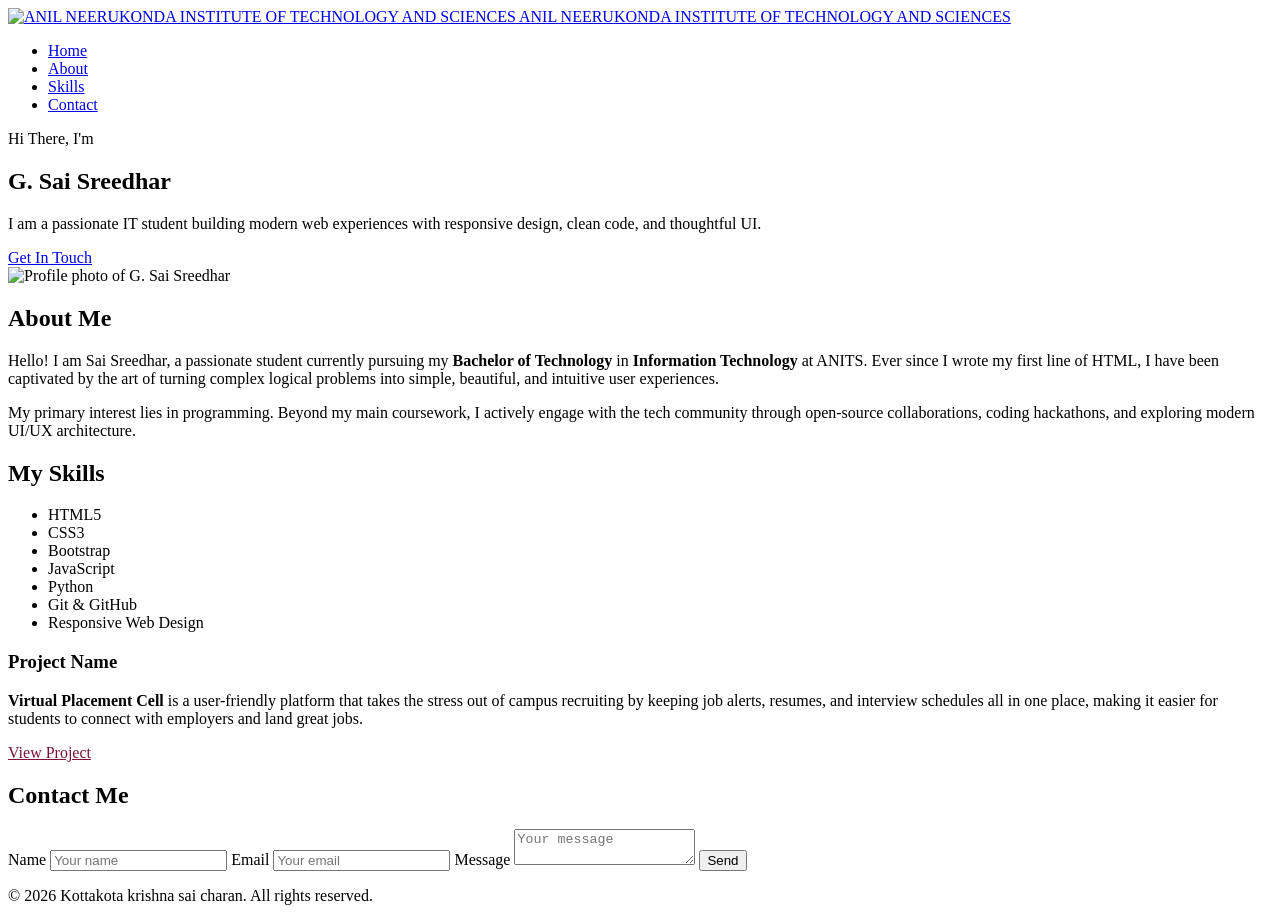
==== index.html @ 30bf3699 "Create index.html" ====
<!DOCTYPE html>
<html lang="en">
<head>
  <meta charset="UTF-8">
  <meta name="viewport" content="width=device-width, initial-scale=1">
  <title>My Portfolio | Kottakota krishna sai charan</title>
  <link rel="stylesheet" href="style.css">
  <link href="https://fonts.googleapis.com/css2?family=Poppins:wght@400;600;800&display=swap" rel="stylesheet">
</head>
<body>
  
  <nav>
    <a href="#home" class="nav-logo">
      <img src="logo.png" alt="ANIL NEERUKONDA INSTITUTE OF TECHNOLOGY AND SCIENCES">
      <span class="nav-title">ANIL NEERUKONDA INSTITUTE OF TECHNOLOGY AND SCIENCES</span>
    </a>
    <ul>
      <li><a href="#home">Home</a></li>
      <li><a href="#about">About</a></li>
      <li><a href="#skills">Skills</a></li>
      <li><a href="#contact">Contact</a></li>
    </ul>
  </nav>

  <section id="home" class="hero">
    <div class="hero-text">
      <span class="intro">Hi There, I'm</span>
      <h1>G. Sai Sreedhar</h1>
      <p class="hero-subtitle">I am a passionate IT student building modern web experiences with responsive design, clean code, and thoughtful UI.</p>
      <a href="#contact" class="btn">Get In Touch</a>
    </div>
    <div class="hero-photo">
      <img src="profile.jpg" alt="Profile photo of G. Sai Sreedhar">
    </div>
  </section>

  <section id="about">
    <h2>About Me</h2>
    <p>
      Hello! I am Sai Sreedhar, a passionate student currently pursuing my <strong>Bachelor of Technology</strong>
      in <strong>Information Technology</strong> at ANITS.
      Ever since I wrote my first line of HTML, I have been captivated by the art of turning complex logical problems
      into simple, beautiful, and intuitive user experiences.
    </p>
    <p>
      My primary interest lies in programming. Beyond my main coursework, I actively engage with
      the tech community through open-source collaborations, coding hackathons, and exploring modern UI/UX architecture.
    </p>
  </section>

  <section id="skills">
    <h2>My Skills</h2>
    <ul>
      <li>HTML5</li>
      <li>CSS3</li>
      <li>Bootstrap</li>
      <li>JavaScript</li>
      <li>Python</li>
      <li>Git & GitHub</li>
      <li>Responsive Web Design</li>
    </ul>
  </section>

  <section id="projects">
    <div class="card">
      <h3>Project Name</h3>
      <p><strong>Virtual Placement Cell</strong> is a user-friendly platform that takes
        the stress out of campus recruiting by keeping job alerts, resumes, and interview schedules
        all in one place, making it easier for students to connect with employers and land great jobs.
      </p>
      <a href="#" style="color: #7A1336;">View Project</a>
    </div>
  </section>

  <section id="contact" class="contact-section">
    <h2>Contact Me</h2>
    <form>
      <label for="name">Name</label>
      <input type="text" id="name" name="name" placeholder="Your name" required>
      
      <label for="email">Email</label>
      <input type="email" id="email" name="email" placeholder="Your email" required>
      
      <label for="message">Message</label>
      <textarea id="message" name="message" placeholder="Your message"></textarea>
      
      <button type="submit">Send</button>
    </form>
  </section>

  <footer>
    <p>&copy; 2026 Kottakota krishna sai charan. All rights reserved.</p>
  </footer>

</body>
</html>
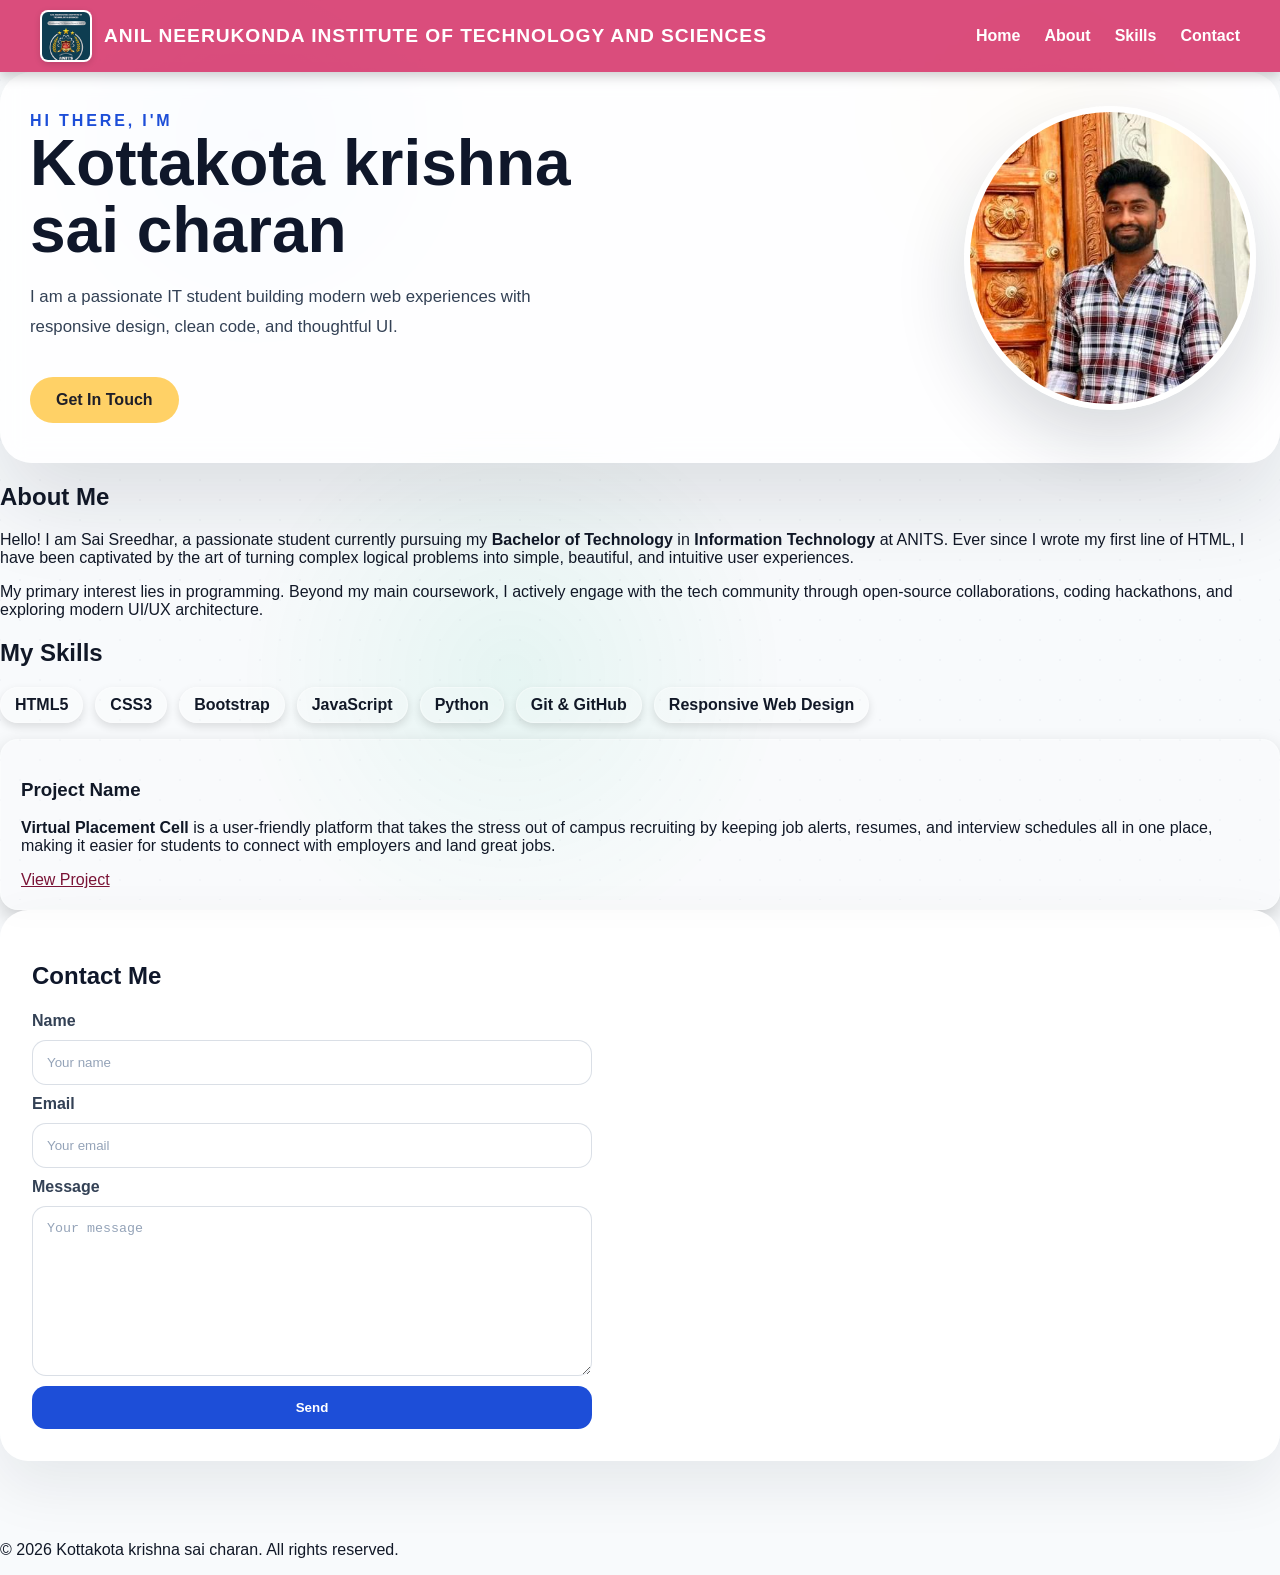
==== commit 7a36dc94: "Update index.html" ====
--- a/index.html
+++ b/index.html
@@ -25,7 +25,7 @@
   <section id="home" class="hero">
     <div class="hero-text">
       <span class="intro">Hi There, I'm</span>
-      <h1>G. Sai Sreedhar</h1>
+      <h1>Kottakota krishna sai charan</h1>
       <p class="hero-subtitle">I am a passionate IT student building modern web experiences with responsive design, clean code, and thoughtful UI.</p>
       <a href="#contact" class="btn">Get In Touch</a>
     </div>
--- a/style.css
+++ b/style.css
@@ -0,0 +1,317 @@
+html {
+  scroll-behavior: smooth;
+}
+
+section {
+  scroll-margin-top: 80px;
+}
+
+body::before,
+body::after {
+  content: "";
+  position: fixed;
+  inset: 0;
+  pointer-events: none;
+  z-index: -1;
+}
+
+body::before {
+  background: radial-gradient(circle at 20% 15%, rgba(59, 130, 246, 0.14), transparent 18%),
+    radial-gradient(circle at 82% 12%, rgba(245, 158, 11, 0.12), transparent 16%),
+    radial-gradient(circle at 40% 75%, rgba(16, 185, 129, 0.08), transparent 28%);
+  opacity: 0.95;
+}
+
+body::after {
+  background-image:
+    radial-gradient(circle, rgba(148, 163, 184, 0.22) 0.8px, transparent 0.8px),
+    radial-gradient(circle, rgba(148, 163, 184, 0.18) 0.8px, transparent 0.8px);
+  background-position: 0 0, 20px 20px;
+  background-size: 40px 40px;
+  opacity: 0.3;
+}
+
+body {
+  margin: 0;
+  font-family: 'Poppins', sans-serif;
+  color: #111827;
+  position: relative;
+  overflow-x: hidden;
+  min-height: 100vh;
+  background: #f8fafc;
+}
+
+@keyframes floatGlow {
+  from {
+    transform: translate(0, 0) scale(1);
+  }
+  to {
+    transform: translate(20px, 25px) scale(1.08);
+  }
+}
+
+.hero {
+  display: flex;
+  align-items: flex-start;
+  justify-content: space-between;
+  gap: 40px;
+  padding: 40px 30px;
+  background: rgba(255, 255, 255, 0.82);
+  border-radius: 32px;
+  box-shadow: 0 40px 90px rgba(15, 23, 42, 0.12);
+  backdrop-filter: blur(12px);
+}
+
+.hero-text {
+  max-width: 560px;
+}
+
+.intro {
+  letter-spacing: 0.18em;
+  text-transform: uppercase;
+  color: #1d4ed8;
+  font-weight: 700;
+  margin-bottom: 16px;
+}
+
+.hero-text h1 {
+  font-size: clamp(3rem, 5vw, 5rem);
+  margin: 0 0 18px;
+  line-height: 1.05;
+  color: #0f172a;
+}
+
+.hero-subtitle {
+  font-size: 1.05rem;
+  max-width: 520px;
+  margin-bottom: 26px;
+  color: #334155;
+  line-height: 1.75;
+}
+
+.hero-photo {
+  position: relative;
+  width: min(280px, 100%);
+  aspect-ratio: 1;
+  display: grid;
+  place-items: center;
+}
+
+.hero-photo img {
+  position: relative;
+  z-index: 1;
+  width: 100%;
+  height: 100%;
+  object-fit: cover;
+  border-radius: 50%;
+  border: 6px solid rgba(255, 255, 255, 0.9);
+  box-shadow: 0 30px 70px rgba(15, 23, 42, 0.16);
+}
+
+.btn {
+  display: inline-flex;
+  align-items: center;
+  justify-content: center;
+  padding: 14px 26px;
+  border-radius: 999px;
+  background: #ffd166;
+  color: #1f1f28;
+  text-decoration: none;
+  font-weight: 700;
+  margin-top: 10px;
+}
+
+#skills ul {
+  display: flex;
+  flex-wrap: wrap;
+  gap: 12px;
+  padding: 0;
+  list-style: none;
+}
+
+#skills li {
+  background: rgba(255, 255, 255, 0.2);
+  padding: 8px 14px;
+  border-radius: 999px;
+  font-weight: 600;
+  border: 1px solid rgba(255, 255, 255, 0.35);
+  box-shadow: 0 4px 10px rgba(0, 0, 0, 0.12);
+  transition: all 0.3s ease;
+}
+
+#skills li:hover {
+  transform: translateY(-4px);
+  background: rgba(255, 255, 255, 0.3);
+  box-shadow: 0 8px 16px rgba(0, 0, 0, 0.2);
+}
+
+.card {
+  background: rgba(255, 255, 255, 0.16);
+  border: 1px solid rgba(255, 255, 255, 0.3);
+  border-radius: 18px;
+  padding: 20px;
+  box-shadow: 0 8px 20px rgba(0, 0, 0, 0.18);
+  transition: all 0.3s ease;
+}
+
+.card:hover {
+  transform: translateY(-4px);
+  background: rgba(255, 255, 255, 0.24);
+  box-shadow: 0 12px 24px rgba(0, 0, 0, 0.25);
+}
+
+button, .btn {
+  transition: all 0.3s ease;
+}
+
+button:hover, .btn:hover {
+  transform: translateY(-4px);
+  box-shadow: 0 8px 16px rgba(0, 0, 0, 0.2);
+}
+
+form {
+  display: flex;
+  flex-direction: column;
+  gap: 10px;
+  max-width: 560px;
+}
+
+.contact-section {
+  background: rgba(255, 255, 255, 0.92);
+  padding: 32px;
+  border-radius: 28px;
+  box-shadow: 0 24px 60px rgba(15, 23, 42, 0.08);
+  margin: 0 auto 80px;
+}
+
+.contact-section h2 {
+  color: #0f172a;
+  margin-bottom: 22px;
+}
+
+.contact-section label {
+  color: #334155;
+  font-weight: 600;
+}
+
+input, textarea, button {
+  padding: 14px 14px;
+  border: 1px solid rgba(148, 163, 184, 0.35);
+  border-radius: 14px;
+  background: #ffffff;
+  color: #0f172a;
+  transition: all 0.3s ease;
+}
+
+textarea {
+  min-height: 140px;
+  resize: vertical;
+}
+
+input::placeholder,
+textarea::placeholder {
+  color: #94a3b8;
+}
+
+input:focus, textarea:focus {
+  outline: none;
+  border-color: #2563eb;
+  box-shadow: 0 0 0 3px rgba(59, 130, 246, 0.16);
+  background: #ffffff;
+}
+
+button {
+  cursor: pointer;
+  font-weight: 600;
+  background: #1d4ed8;
+  color: #ffffff;
+  border: none;
+}
+
+button:hover {
+  background: #2563eb;
+}
+
+nav {
+  position: sticky;
+  top: 0;
+  z-index: 1000;
+  display: flex;
+  justify-content: space-between;
+  align-items: center;
+  background: rgba(216, 68, 117, 0.95);
+  padding: 10px 40px;
+  box-shadow: 0 4px 12px rgba(0, 0, 0, 0.2);
+}
+
+.nav-logo {
+  display: flex;
+  align-items: center;
+  gap: 12px;
+  text-decoration: none;
+}
+
+.nav-logo img {
+  height: 48px;
+  width: auto;
+  border-radius: 8px;
+  border: 2px solid rgba(255, 255, 255, 0.8);
+  box-shadow: 0 2px 6px rgba(0, 0, 0, 0.15);
+  background: #ffffff;
+  transition: transform 0.3s ease, border-color 0.3s ease;
+}
+
+.nav-logo img:hover {
+  transform: scale(1.08);
+  border-color: #ffd166;
+}
+
+.nav-title {
+  color: #ffffff;
+  font-weight: 700;
+  font-size: 1.2rem;
+  letter-spacing: 0.05em;
+}
+
+nav ul {
+  display: flex;
+  gap: 24px;
+  list-style: none;
+  margin: 0;
+  padding: 0;
+}
+
+nav a {
+  color: #ffffff;
+  text-decoration: none;
+  font-weight: 600;
+  transition: color 0.3s ease, text-decoration 0.3s ease;
+}
+
+nav a:hover {
+  color: #ffd166;
+  text-decoration: underline;
+}
+
+@media (max-width: 768px) {
+  nav {
+    flex-direction: column;
+    gap: 12px;
+    padding: 12px 16px;
+  }
+
+  nav ul {
+    flex-direction: row;
+    gap: 18px;
+    align-items: center;
+  }
+
+  #skills ul {
+    flex-direction: column;
+    align-items: stretch;
+  }
+
+  .card {
+    margin: 10px 0;
+  }
+}
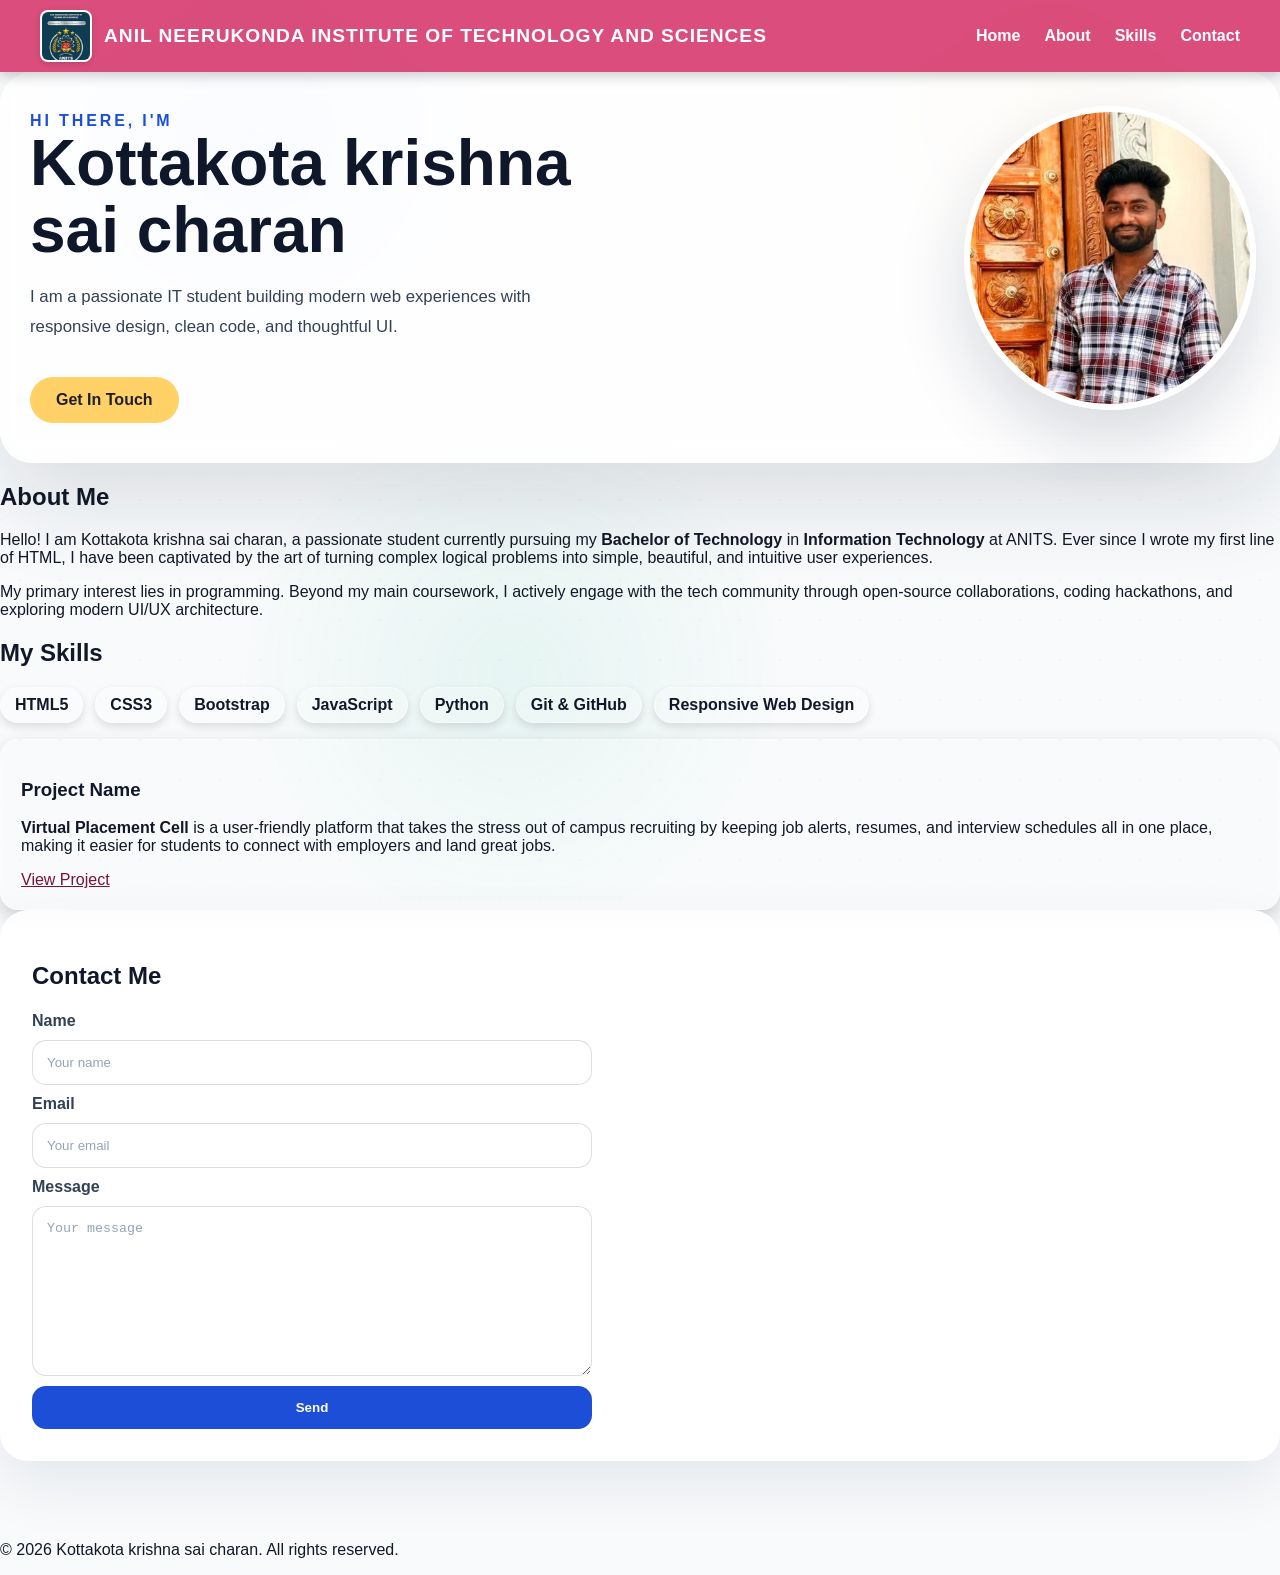
==== commit e53cd2c1: "Update index.html" ====
--- a/index.html
+++ b/index.html
@@ -37,7 +37,7 @@
   <section id="about">
     <h2>About Me</h2>
     <p>
-      Hello! I am Sai Sreedhar, a passionate student currently pursuing my <strong>Bachelor of Technology</strong>
+      Hello! I am Kottakota krishna sai charan, a passionate student currently pursuing my <strong>Bachelor of Technology</strong>
       in <strong>Information Technology</strong> at ANITS.
       Ever since I wrote my first line of HTML, I have been captivated by the art of turning complex logical problems
       into simple, beautiful, and intuitive user experiences.
